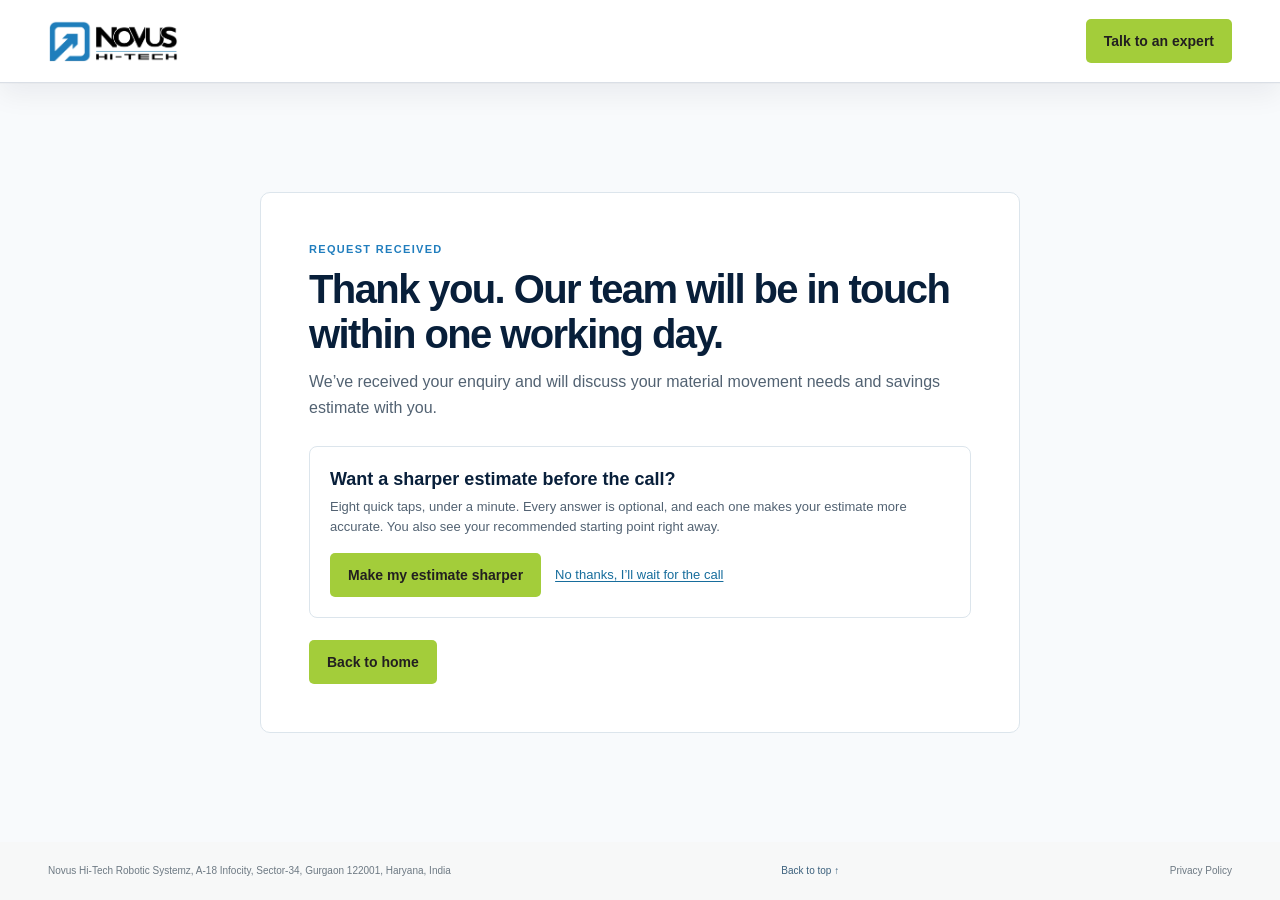
==== thank-you.html @ 523cab6c "made some changes in the content made some changes and created new page thank you" ====
<!doctype html>
<html lang="en">
  <head>
    <meta charset="utf-8">
    <meta name="viewport" content="width=device-width, initial-scale=1">
    <meta name="theme-color" content="#081f3a">
    <meta name="robots" content="noindex">
    <title>Thank You | Novus Hi-Tech Robotics</title>
    <link rel="stylesheet" href="styles.css">
  </head>
  <body class="thank-you-page">
    <header class="site-header">
      <div class="container header-inner">
        <a class="brand" href="index.html" aria-label="Novus Hi-Tech home">
          <img src="images/logo.png" alt="Novus Hi-Tech">
        </a>
        <a class="button button-blue" href="index.html#hero-form">Talk to an expert</a>
      </div>
    </header>

    <main class="thank-you-main">
      <section class="thank-you-card" aria-labelledby="thank-you-title">
        <p class="eyebrow">REQUEST RECEIVED</p>
        <h1 id="thank-you-title">Thank you. Our team will be in touch within one working day.</h1>
        <p class="thank-you-copy">We’ve received your enquiry and will discuss your material movement needs and savings estimate with you.</p>
        <div class="estimate-sharper">
          <h2>Want a sharper estimate before the call?</h2>
          <p>Eight quick taps, under a minute. Every answer is optional, and each one makes your estimate more accurate. You also see your recommended starting point right away.</p>
          <div class="estimate-sharper-actions">
            <a class="button button-blue" href="#">Make my estimate sharper</a>
            <a class="estimate-sharper-skip" href="#back-to-home">No thanks, I’ll wait for the call</a>
          </div>
        </div>
        <a class="button button-blue thank-you-home" id="back-to-home" href="index.html">Back to home</a>
      </section>
    </main>

    <footer class="site-footer">
      <div class="container footer-inner">
        <span>Novus Hi-Tech Robotic Systemz, A-18 Infocity, Sector-34, Gurgaon 122001, Haryana, India</span>
        <a href="#">Back to top ↑</a>
        <span>Privacy Policy</span>
      </div>
    </footer>
  </body>
</html>
---- styles.css ----
:root {
  --navy: #081f3a;
  --navy-light: #0b2d4c;
  --blue: #217ebe;
  --blue-light: #2b93cf;
  --green: #8db52e;
  --lime: #a3cd3a;
  --ink: #17232c;
  --muted: #627181;
  --line: #dce5ec;
  --page: #f4f6f7;
  --white: #fff;
  font-family: Arial, Helvetica, sans-serif;
  color: var(--ink);
  background: var(--page);
  font-synthesis: none;
  text-rendering: optimizeLegibility;
}

* { box-sizing: border-box; }
html { scroll-behavior: smooth; scroll-padding-top: 85px; }
body { margin: 0; background: var(--page); font-size: 13px; line-height: 1.55; }
a { color: inherit; text-decoration: none; }
img { display: block; max-width: 100%; }
button, input { font: inherit; }
button:focus-visible, a:focus-visible, input:focus-visible, summary:focus-visible { outline: 3px solid var(--lime); outline-offset: 3px; }
.container { width: min(1110px, calc(100% - 44px)); margin-inline: auto; }
.skip-link { position: fixed; z-index: 20; top: 8px; left: 8px; padding: 9px 13px; color: var(--navy); background: white; transform: translateY(-150%); }
.skip-link:focus { transform: translateY(0); }
.site-header { position: sticky; z-index: 10; top: 0; color: #fff; background: var(--navy); box-shadow: 0 2px 7px rgba(8,31,58,.12); }
.header-inner { min-height: 47px; display: flex; align-items: center; justify-content: space-between; gap: 20px; }
.brand { display: flex; align-items: center; gap: 8px; min-width: 160px; }
.brand img { width: 106px; height: auto; object-fit: contain; }
.brand > span { padding-left: 8px; color: #fff; border-left: 1px solid rgba(255,255,255,.4); font-size: 8px; font-weight: 700; letter-spacing: .11em; }
.site-nav { display: flex; align-items: center; gap: 21px; }
.site-nav > a:not(.button) { color: #e4edf4; font-size: 10px; }
.site-nav > a:not(.button):hover { color: var(--lime); }
.phone-link { white-space: nowrap; }
.button { min-height: 34px; display: inline-flex; align-items: center; justify-content: center; gap: 9px; padding: 0 14px; border: 0; border-radius: 3px; font-size: 10px; font-weight: 700; line-height: 1.2; cursor: pointer; transition: background .18s ease, transform .18s ease; }
.button:hover { transform: translateY(-1px); }
.button-blue { color: white; background: var(--blue); }
.button-blue:hover { background: var(--blue-light); }
.button-green { color: #152400; background: var(--lime); }
.button-green:hover { background: #b6d957; }
.button-white { color: var(--navy); background: white; }
.button-outline { color: white; background: transparent; border: 1px solid rgba(255,255,255,.65); }
.button-outline:hover { color: var(--navy); background: white; }
.menu-toggle { display: none; }
.hero { padding: 30px 0 22px; background: #f0f3f5; }
.hero-grid { display: grid; grid-template-columns: minmax(0, 1.55fr) minmax(280px, .75fr); align-items: start; gap: 30px; }
.eyebrow { margin: 0 0 10px; color: #5b6d7e; font-size: 8px; font-weight: 700; letter-spacing: .1em; line-height: 1.4; }
.hero-copy h1 { max-width: 670px; margin: 0; color: var(--navy); font-size: clamp(29px, 3.4vw, 41px); font-weight: 750; line-height: 1.13; letter-spacing: -.045em; }
.hero-copy h1 span { color: var(--blue); }
.hero-lede { max-width: 605px; margin: 11px 0 12px; color: #485968; font-size: 12px; line-height: 1.65; }
.use-tags { display: flex; flex-wrap: wrap; gap: 5px; margin-bottom: 12px; }
.use-tags span { padding: 4px 7px; color: #32495c; background: #e6edf2; border: 1px solid #d5e0e7; border-radius: 2px; font-size: 8px; }
.video-card { position: relative; aspect-ratio: 16 / 9; overflow: hidden; background: #e0e5e9; border: 1px solid #ced8de; }
.hero-video { display: block; width: 100%; height: 100%; object-fit: cover; }
.video-toggle { position: absolute; z-index: 2; top: 50%; left: 50%; display: grid; width: 54px; height: 54px; place-items: center; padding: 0; color: var(--navy); background: rgba(255,255,255,.94); border: 1px solid rgba(255,255,255,.8); border-radius: 50%; box-shadow: 0 3px 14px rgba(8,31,58,.28); cursor: pointer; transform: translate(-50%, -50%); transition: background .18s ease, transform .18s ease; }
.video-toggle:hover { background: #fff; transform: translate(-50%, -50%) scale(1.06); }
.video-toggle:focus-visible { outline: 3px solid var(--blue); outline-offset: 3px; }
.video-toggle-icon { width: 23px; height: 23px; fill: currentColor; }
.video-icon-pause, .video-card.is-playing .video-icon-play { display: none; }
.video-card.is-playing .video-icon-pause { display: block; }
.video-status { position: absolute; width: 1px; height: 1px; padding: 0; margin: -1px; overflow: hidden; clip: rect(0,0,0,0); white-space: nowrap; border: 0; }
.video-badge { position: absolute; top: 10px; left: 10px; padding: 5px 8px; color: #fff; background: rgba(8,31,58,.78); border-radius: 2px; font-size: 8px; font-weight: 700; letter-spacing: .07em; pointer-events: none; }
.estimate-card { padding: 16px 17px 12px; background: #fff; border: 1px solid #dfe5e9; border-radius: 4px; box-shadow: 0 4px 16px rgba(8,31,58,.06); }
.estimate-card .eyebrow { margin-bottom: 5px; color: #71818d; font-size: 7px; }
.estimate-card h2 { margin: 0 0 7px; color: var(--navy); font-size: 19px; line-height: 1.23; letter-spacing: -.035em; }
.estimate-card > p:not(.eyebrow) { margin: 0 0 12px; color: #5e6d79; font-size: 9px; line-height: 1.55; }
.lead-form { display: grid; grid-template-columns: 1fr; }
.lead-form label, .bottom-form label { margin: 6px 0 3px; color: #3a4b58; font-size: 8px; font-weight: 700; }
.lead-form input, .bottom-form input { width: 100%; height: 27px; padding: 0 8px; color: var(--ink); background: white; border: 1px solid #cfd9e0; border-radius: 2px; font-size: 9px; }
.lead-form input::placeholder { color: #9aa8b2; }
.lead-form .button { width: 100%; margin-top: 10px; }
.lead-form .button span { font-size: 14px; }
.form-note { margin: 6px 0 0; color: #798893; font-size: 7px; line-height: 1.4; text-align: center; }
.form-status { margin: 5px 0 0; color: #176b3e; font-size: 8px; }
.form-status:empty { display: none; }
.form-status a { display: inline-block; margin-top: 3px; font-weight: 700; text-decoration: underline; text-underline-offset: 2px; }
.customer-strip { background: #fff; border-top: 1px solid #e4e9ec; border-bottom: 1px solid #e4e9ec; }
.customer-inner { min-height: 54px; display: flex; align-items: center; justify-content: space-between; gap: 20px; }
.customer-inner > p { flex: 0 0 auto; margin: 0; color: #6b7985; font-size: 7px; font-weight: 700; letter-spacing: .08em; }
.customer-slider { flex: 1; overflow: hidden; padding: 15px 0; }
.customer-track { display: flex; align-items: center; gap: 60px; animation: slide 15s linear infinite; }
.customer-track:hover { animation-play-state: paused; }
.customer-logo { max-height: 70px; width: auto; flex-shrink: 0; }
.customer-logo-asian { max-height: 45px; }
.customer-logo-john { max-height: 35px; }
.customer-logo-daikin { max-height: 35px; }
.customer-wordmark { display: flex; align-items: center; gap: 5px; color: #33475a; font-size: 12px; font-weight: 700; white-space: nowrap; flex-shrink: 0; }
.customer-wordmark img { width: 32px; height: 32px; }
@keyframes slide {
  0% { transform: translateX(0); }
  100% { transform: translateX(-50%); }
}
.section { padding: 33px 0; }
.section h2, .team-copy h2, .final-copy h2 { margin: 0 0 17px; color: var(--navy); font-size: 24px; line-height: 1.18; letter-spacing: -.04em; }
.section h2 span { color: var(--blue); }
.problems { background: #f4f6f7; }
.problems > .container > .eyebrow, .applications > .container > .eyebrow { margin-bottom: 6px; }
.problems h2, .applications h2 { margin-bottom: 13px; }
.problem-grid { display: grid; grid-template-columns: repeat(4, 1fr); gap: 10px; }
.problem-card { display: flex; min-height: 155px; flex-direction: column; justify-content: space-between; padding: 12px 12px 0; background: #fff; border: 1px solid #e0e6ea; border-radius: 3px; }
.problem-card h3 { margin: 0 0 5px; color: var(--navy); font-size: 12px; line-height: 1.35; }
.problem-copy > p { margin: 0 0 9px; color: #61707c; font-size: 9px; line-height: 1.45; }
.problem-solution { display: grid; gap: 3px; margin: 0 -12px; padding: 9px 12px; color: white; background: var(--navy); border-radius: 0 0 3px 3px; }
.problem-solution span { color: #b7c8d3; font-size: 6px; font-weight: 700; letter-spacing: .08em; }
.problem-solution strong { font-size: 8px; line-height: 1.4; }
.inline-cta { display: flex; align-items: center; gap: 12px; margin-top: 12px; }
.inline-cta .button { min-width: 165px; }
.inline-cta > span { color: #64727d; font-size: 9px; }
.applications { background: #edf1f3; }
.application-grid { display: grid; grid-template-columns: repeat(2, 1fr); gap: 12px; }
.application-card { display: grid; grid-template-columns: .9fr 1.1fr; min-height: 167px; overflow: hidden; background: #fff; border: 1px solid #dfe6ea; border-radius: 3px; }
.application-card > img { width: 100%; height: 100%; min-height: 167px; object-fit: cover; background: #e1e6e9; }
.application-copy { display: flex; flex-direction: column; padding: 11px 12px; }
.application-copy .eyebrow { margin-bottom: 4px; color: #768490; font-size: 6px; }
.application-copy h3 { margin: 0 0 5px; color: var(--navy); font-size: 13px; line-height: 1.25; }
.application-copy > p:not(.eyebrow) { margin: 0 0 9px; color: #5d6c77; font-size: 8px; line-height: 1.48; }
.application-meta { display: grid; gap: 4px; margin-top: auto; padding-top: 7px; border-top: 1px solid #e8edef; }
.application-meta span { color: #687781; font-size: 7px; line-height: 1.4; }
.application-meta strong { color: #176d9c; font-size: 7px; }
.heavy-callout { display: grid; grid-template-columns: auto 1fr; gap: 14px; align-items: center; margin-top: 13px; padding: 10px 14px; background: white; border: 1px solid #d5dfe5; border-radius: 4px; }
.heavy-callout > strong { white-space: nowrap; color: var(--blue); font-size: 28px; line-height: 1; letter-spacing: -.06em; }
.heavy-callout > strong span { font-size: .5em; vertical-align: middle; letter-spacing: 0; padding-left: 8px;}
.heavy-callout h3 { margin: 0 0 3px; color: var(--navy); font-size: 11px; }
.heavy-callout p { margin: 0; color: #65737d; font-size: 8px; line-height: 1.45; }
.compare-cta { display: flex; align-items: center; justify-content: space-between; gap: 14px; margin-top: 12px; padding: 8px 11px; color: white; background: var(--navy); border-radius: 3px; }
.compare-cta strong { font-size: 9px; }
.compare-cta .button { min-height: 28px; }
.process { background: #f8f9fa; }
.process h2 { margin-bottom: 12px; }
.steps-grid { display: grid; grid-template-columns: repeat(3, 1fr); gap: 13px; }
.steps-grid article { position: relative; padding: 10px 12px 12px; border-top: 2px solid #cad7df; }
.steps-grid article > strong { color: var(--blue); font-size: 17px; }
.steps-grid h3 { margin: 4px 0; color: var(--navy); font-size: 11px; }
.steps-grid p { margin: 0; color: #64737e; font-size: 8px; line-height: 1.5; }
.result-card { display: grid; grid-template-columns: .78fr 1.3fr .8fr; gap: 13px; align-items: center; margin-top: 15px; padding: 11px; background: white; border: 1px solid #e0e6ea; border-radius: 4px; }
.result-card > img { width: 100%; height: 100px; object-fit: cover; }
.result-card .eyebrow { margin-bottom: 4px; color: var(--blue); font-size: 6px; }
.result-card h3 { margin: 0 0 4px; color: var(--navy); font-size: 12px; line-height: 1.35; }
.result-card blockquote { margin: 0 0 3px; color: #526370; font-size: 8px; font-style: italic; }
.result-card > div:nth-child(2) > p:last-child { margin: 0; color: #74828c; font-size: 7px; }
.result-stats { display: grid; grid-template-columns: 1fr; gap: 5px; }
.result-stats strong { display: flex; justify-content: space-between; gap: 8px; color: var(--blue); font-size: 12px; }
.result-stats strong span { color: #687782; font-size: 7px; font-weight: 400; }
.why-section { padding: 30px 0 32px; color: white; background: linear-gradient(90deg, rgba(8,31,58,.94), rgba(8,31,58,.82)), url("https://novushitech.com/wp-content/uploads/2026/08/material-movment.webp") center 48% / cover no-repeat; }
.why-section h2 { margin: 0 0 15px; font-size: 19px; line-height: 1.25; }
.why-grid { display: grid; grid-template-columns: repeat(4, 1fr); gap: 18px; }
.why-grid article { padding-right: 12px; border-right: 1px solid rgba(255,255,255,.16); }
.why-grid article:last-child { border: 0; }
.why-grid h3 { margin: 0 0 4px; color: #fff; font-size: 9px; }
.why-grid p { margin: 0; color: #cfdae2; font-size: 7px; line-height: 1.45; }
.awards-section { background: #fff; }
.awards-section h2 { margin: 0 0 20px; font-size: 21px; }
.awards-grid { display: grid; grid-template-columns: repeat(4, 1fr); gap: 20px; }
.award-item { display: flex; flex-direction: column; align-items: center; gap: 10px; padding: 15px; background: #f8f9fa; border: 1px solid #e0e6ea; border-radius: 4px; text-align: center; }
.award-item img { width: auto; height: 104px; object-fit: contain; }
.award-item p { margin: 0; color: #5d6c77; font-size: 14px; line-height: 1.4; }
.faq { padding: 30px 0 24px; background: #f7f8f8; }
.faq h2 { margin-bottom: 11px; font-size: 21px; }
.faq-list { border-top: 1px solid #dfe5e8; }
.faq-list details { border-bottom: 1px solid #dfe5e8; }
.faq-list summary { position: relative; padding: 8px 25px 8px 0; color: var(--navy); font-size: 9px; font-weight: 700; list-style: none; cursor: pointer; }
.faq-list summary::-webkit-details-marker { display: none; }
.faq-list summary::after { position: absolute; top: 6px; right: 4px; color: var(--blue); content: "+"; font-size: 15px; font-weight: 400; }
.faq-list details[open] summary::after { content: "−"; }
.faq-list details p { max-width: 850px; margin: 0 24px 9px 0; color: #63727c; font-size: 8px; line-height: 1.55; }
.final-cta { padding: 16px 0; background: var(--blue); }
.final-grid { display: grid; grid-template-columns: 1fr .8fr; gap: 22px; align-items: stretch; }
.final-copy { display: flex; flex-direction: column; align-items: flex-start; justify-content: center; padding: 5px 3px; color: #fff; }
.final-copy .eyebrow { margin-bottom: 5px; color: #ffe0d1; font-size: 7px; }
.final-copy h2 { max-width: 390px; margin: 0 0 7px; color: #fff; font-size: 22px; }
.final-copy > p:not(.eyebrow) { max-width: 480px; margin: 0 0 10px; color: #fff0e8; font-size: 8px; line-height: 1.5; }
.final-copy > div { display: flex; gap: 7px; }
.final-copy .button { min-height: 27px; font-size: 8px; }
.final-cta .button-white { color: #221f20; background: var(--lime); }
.final-cta .button-white:hover { background: #b6d957; }
.bottom-form { display: grid; grid-template-columns: 1fr; padding: 11px 13px; background: white; border-radius: 3px; }
.bottom-form label { margin-top: 4px; font-size: 7px; }
.bottom-form input { height: 23px; font-size: 8px; }
.bottom-form .button { min-height: 27px; margin-top: 8px; }
.site-footer { color: #6d7983; background: #f7f8f8; }
.footer-inner { min-height: 38px; display: flex; align-items: center; justify-content: space-between; gap: 16px; font-size: 7px; }
.footer-inner a { color: #3c617d; }

@media (min-width: 1400px) {
  .hero { padding-top: 37px; padding-bottom: 28px; }
  .hero-copy h1 { font-size: 45px; }
  .application-card { min-height: 185px; }
  .application-card > img { min-height: 185px; }
}

@media (max-width: 800px) {
  .site-nav { gap: 12px; }
  .site-nav > a:not(.button) { font-size: 9px; }
  .hero-grid { grid-template-columns: 1.2fr .8fr; gap: 17px; }
  .hero-copy h1 { font-size: 31px; }
  .problem-grid { grid-template-columns: repeat(2, 1fr); }
  .problem-card { min-height: 142px; }
  .application-card { grid-template-columns: .8fr 1.2fr; }
  .application-card, .application-card > img { min-height: 185px; }
}

@media (max-width: 600px) {
  html { scroll-padding-top: 60px; }
  .container { width: min(100% - 28px, 480px); }
  .header-inner { min-height: 53px; }
  .brand { min-width: 0; }
  .brand img { width: 92px; }
  .brand > span { font-size: 7px; }
  .menu-toggle { display: grid; width: 35px; height: 35px; align-content: center; justify-items: center; gap: 4px; padding: 0; background: transparent; border: 1px solid rgba(255,255,255,.4); border-radius: 3px; }
  .menu-toggle span { width: 16px; height: 1px; background: white; }
  .menu-toggle[aria-expanded="true"] span:first-child { transform: translateY(5px) rotate(45deg); }
  .menu-toggle[aria-expanded="true"] span:nth-child(2) { opacity: 0; }
  .menu-toggle[aria-expanded="true"] span:last-child { transform: translateY(-5px) rotate(-45deg); }
  .site-nav { position: absolute; top: 53px; right: 0; left: 0; display: none; align-items: stretch; gap: 0; padding: 5px 14px 14px; background: var(--navy); }
  .site-nav.is-open { display: flex; flex-direction: column; }
  .site-nav > a:not(.button) { padding: 10px 4px; border-bottom: 1px solid rgba(255,255,255,.14); font-size: 11px; }
  .site-nav .nav-cta { margin-top: 10px; }
  .hero { padding: 22px 0 17px; }
  .hero-grid { grid-template-columns: 1fr; gap: 15px; }
  .hero-copy h1 { max-width: 500px; font-size: clamp(28px, 8.3vw, 38px); }
  .hero-lede { font-size: 11px; }
  .estimate-card { padding: 14px; }
  .estimate-card h2 { font-size: 20px; }
  .lead-form { grid-template-columns: 1fr; }
  .lead-form label, .lead-form input { grid-column: 1; }
  .lead-form .button, .lead-form .form-note, .lead-form .form-status { grid-column: 1 / -1; }
  .lead-form label { margin-top: 4px; }
  .customer-inner { align-items: flex-start; flex-direction: column; gap: 10px; padding-block: 12px; }
  .customer-inner > p { font-size: 7px; }
  .customer-slider { width: 100%; }
  .customer-track { gap: 20px; }
  .customer-logo { max-height: 40px; }
  .customer-wordmark { font-size: 9px; }
  .customer-wordmark img { width: 20px; height: 20px; }
  .section { padding: 27px 0; }
  .section h2 { font-size: 21px; }
  .problem-grid { gap: 7px; }
  .problem-card { min-height: 151px; padding: 9px 9px 0; }
  .problem-solution { margin-inline: -9px; padding-inline: 9px; }
  .problem-card h3 { font-size: 11px; }
  .problem-card > p { font-size: 8px; }
  .inline-cta { align-items: flex-start; flex-direction: column; }
  .inline-cta > span { font-size: 8px; }
  .application-grid { grid-template-columns: 1fr; gap: 9px; }
  .application-card { grid-template-columns: .8fr 1.2fr; min-height: 154px; }
  .application-card > img { min-height: 154px; }
  .application-copy { padding: 9px; }
  .application-copy h3 { font-size: 12px; }
  .application-copy > p:not(.eyebrow) { font-size: 7px; }
  .heavy-callout { grid-template-columns: auto 1fr; gap: 9px; padding: 10px; }
  .heavy-callout > strong { font-size: 23px; }
  .compare-cta { align-items: flex-start; flex-direction: column; }
  .compare-section { grid-template-columns: 1fr; }
  .compare-section > div { grid-column: auto; }
  .steps-grid { grid-template-columns: 1fr; gap: 2px; }
  .steps-grid article { padding: 8px 10px; }
  .steps-grid article > strong { font-size: 15px; }
  .result-card { grid-template-columns: 1fr 1fr; gap: 9px; }
  .result-card > img { height: 95px; }
  .why-grid { grid-template-columns: repeat(2, 1fr); gap: 12px; }
  .why-grid article { min-height: 64px; }
  .why-section h2 { font-size: 17px; }
  .team-grid { grid-template-columns: 1fr; gap: 18px; justify-items: center; }
  .team-copy { text-align: center; }
  .team-copy h2 { font-size: 22px; }
  .team-copy > p:not(.eyebrow) { font-size: 10px; }
  .awards-grid { grid-template-columns: repeat(2, 1fr); gap: 12px; }
  .award-item { padding: 12px; }
  .award-item img { width: 50px; height: 50px; }
  .award-item p { font-size: 8px; }
  .faq { padding-block: 26px; }
  .final-grid { grid-template-columns: 1fr; gap: 11px; }
  .final-copy h2 { font-size: 22px; }
  .bottom-form { grid-template-columns: 1fr; }
  .bottom-form label, .bottom-form input { grid-column: 1; }
  .bottom-form .button, .bottom-form .form-status { grid-column: 1 / -1; }
  .footer-inner { align-items: flex-start; flex-direction: column; justify-content: center; gap: 4px; padding-block: 8px; font-size: 7px; }
}

@media (prefers-reduced-motion: reduce) {
  *, *::before, *::after { scroll-behavior: auto !important; transition-duration: .01ms !important; }
}

.customer-inner { flex-wrap: wrap; }
.customer-names { flex-wrap: wrap; gap: 20px 30px; }
.customer-names .customer-logo { width: auto; max-width: 118px; height: 32px; object-fit: contain; }
.customer-names .customer-logo-asian { max-width: 58px; height: 44px; }
.customer-names .customer-logo-skoda { max-width: 50px; height: 40px; }
.customer-wordmark { display: inline-flex; align-items: center; gap: 6px; color: #003057; font-size: 12px; font-weight: 700; white-space: nowrap; }
.customer-names .customer-wordmark-acg { font-size: 18px; letter-spacing: -.06em; }
.customer-names .customer-wordmark img { width: 25px; height: 25px; object-fit: contain; }

.result-card { grid-template-columns: minmax(0, .94fr) minmax(0, 1.06fr); gap: 24px; align-items: stretch; margin-top: 24px; padding: 18px; border-radius: 8px; }
.result-media { min-width: 0; min-height: 225px; overflow: hidden; background: #e5e9ec; border: 1px solid #cbd5e1; border-radius: 5px; }
.result-media img { width: 100%; height: 100%; min-height: 225px; object-fit: cover; }
.result-content { display: flex; min-width: 0; flex-direction: column; justify-content: space-between; gap: 18px; padding: 3px 0; }
.result-copy .eyebrow { display: block; margin-bottom: 7px; color: var(--blue); font-size: 10px; }
.result-copy h3 { margin: 0 0 9px; color: #182b3d; font-size: 40px; line-height: 1.1; }
.result-copy > p { margin: 0 0 5px; color: #526272; font-size: 15px; line-height: 1.55; }
.result-attribution { display: block; color: #697887; font-size: 12px; }
.result-link { display: inline-flex; gap: 5px; margin-top: 8px; color: #217ebe; font-size: 11px; font-weight: 700; }
.result-link:hover { color: #0b2d4c; text-decoration: underline; text-underline-offset: 3px; }
.result-link span { font-size: 14px; }
.result-stats { grid-template-columns: repeat(3, minmax(0, 1fr)); gap: 8px; }
.result-stats > div { display: flex; min-width: 0; min-height: 58px; flex-direction: column; justify-content: center; padding: 7px 10px; color: #fff; background: #101f2a; border-radius: 5px; }
.result-stats strong { display: block; color: #fff; font-size: 18px; line-height: 1.1; white-space: nowrap; }
.result-stats > div > span { margin-top: 3px; color: #c4d0d9; font-size: 9px; line-height: 1.3; }

@media (max-width: 800px) {
  .customer-inner { align-items: flex-start; }
  .customer-names { justify-content: flex-start; gap: 15px 22px; }
  .result-card { gap: 15px; padding: 14px; }
  .result-copy h3 { font-size: 28px; }
  .result-stats { gap: 6px; }
  .result-stats > div { padding-inline: 8px; }
  .result-stats strong { font-size: 16px; }
}

@media (max-width: 600px) {
  .customer-inner { align-items: flex-start; }
  .customer-names { justify-content: space-between; gap: 15px 18px; }
  .customer-names .customer-logo { max-width: 95px; height: 26px; }
  .customer-names .customer-logo-skoda { max-width: 40px; height: 32px; }
  .customer-names .customer-wordmark { font-size: 10px; }
  .customer-names .customer-wordmark img { width: 22px; height: 22px; }
  .customer-names .customer-logo-asian { max-width: 46px; height: 36px; }
  .result-card { grid-template-columns: 1fr; gap: 13px; padding: 12px; }
  .result-card > .result-content { grid-column: 1; grid-row: auto; }
  .result-media, .result-media img { min-height: 180px; height: 180px; }
  .result-content { gap: 13px; padding: 2px; }
  .result-copy h3 { font-size: 24px; }
  .result-copy > p { font-size: 15px; }
  .result-stats { grid-template-columns: repeat(3, minmax(0, 1fr)); }
  .result-stats > div { min-height: 56px; padding: 6px; }
  .result-stats strong { font-size: 15px; }
  .result-stats > div > span { font-size: 8px; }
}

.problems, .process, .faq { background: #fff; }
.applications, .team-awards { background: #f5f9fc; }

@font-face {
  font-family: "Novus Inter";
  font-style: normal;
  font-weight: 100 900;
  font-display: swap;
  src: url("https://solar.novushitech.com/_next/static/media/e4af272ccee01ff0-s.p.woff2") format("woff2");
}

:root {
  font-family: "Novus Inter", Inter, Arial, sans-serif;
  color: #081f3a;
  background: #fff;
  --page: #fff;
  --ink: #081f3a;
  --navy: #081f3a;
  --navy-light: #0b2d4c;
  --blue: #217ebe;
  --blue-light: #2b93cf;
  --green: #8db52e;
  --lime: #a3cd3a;
  --muted: #526272;
  --line: #dce5ec;
}

body {
  color: #081f3a;
  background: #fff;
  font-size: 16px;
  line-height: 1.75;
}

.container { width: min(1344px, calc(100% - 96px)); }
.site-header { position: sticky; top: 0; color: #081f3a; background: #fff; border-bottom: 1px solid rgba(148, 163, 184, .35); box-shadow: 0 1px 0 rgba(15,23,42,.02), 0 12px 26px rgba(15,23,42,.06); }
.header-inner { min-height: 82px; gap: 20px; }
.brand { min-width: 0; gap: 0; }
.brand img { width: 130px; height: auto; }
.header-phone { color: #081f3a; font-size: 16px; font-weight: 600; white-space: nowrap; }
.header-phone:hover { color: #217ebe; }
.button { min-height: 44px; padding-inline: 18px; border-radius: 5px; font-family: inherit; font-size: 14px; }
.button-blue { background: #217ebe; }
.button-blue:hover { background: #2b93cf; }
.button-green { color: #081f3a; background: #a3cd3a; }
.button-white { color: #081f3a; }
.hero { padding-block: 56px 44px; background: #f8fafc; }
.hero-grid { gap: 48px; }
.eyebrow { margin-bottom: 12px; color: #217ebe; font-size: 11px; line-height: 1.5; letter-spacing: .12em; }
.hero-copy h1 { max-width: 760px; font-size: 48px; font-weight: 700; line-height: 1; letter-spacing: -.045em; }
.hero-copy h1 span { color: #217ebe; }
.hero-lede { max-width: 680px; margin-block: 20px; color: #526272; font-size: 18px; line-height: 28px; }
.use-tags { gap: 8px; margin-bottom: 20px; }
.use-tags span { padding: 6px 10px; color: #174e76; background: #eaf4fb; border-color: #c8e0f0; border-radius: 4px; font-size: 12px; }
.video-card { border-color: #dce5ec; border-radius: 6px; }
.estimate-card { padding: 25px; border-color: #e2e8f0; border-radius: 8px; box-shadow: 0 10px 24px rgba(8,31,58,.06); }
.estimate-card .eyebrow { font-size: 11px; }
.estimate-card h2 { margin-bottom: 12px; font-size: 24px; line-height: 32px; letter-spacing: -.03em; }
.estimate-card > p:not(.eyebrow) { margin-bottom: 18px; color: #637384; font-size: 14px; line-height: 22.75px; }
.lead-form label, .bottom-form label { margin-top: 10px; font-size: 12px; }
.lead-form input, .bottom-form input { height: 40px; padding-inline: 11px; border-color: #cbd5e1; border-radius: 4px; font-size: 14px; }
.lead-form .button { margin-top: 14px; }
.form-note { margin-top: 10px; font-size: 11px; line-height: 1.55; }
.form-status { font-size: 12px; }
.customer-inner { min-height: 76px; gap: 28px; }
.customer-inner > p { font-size: 10px; }
.customer-names span { font-size: 14px; }
.section { padding-block: 72px; }
.section h2 { margin-bottom: 24px; font-size: 40px; line-height: 1.1; letter-spacing: -.04em; }
.problems h2, .applications h2 { margin-bottom: 25px; }
.problem-grid { gap: 16px; }
.problem-card { min-height: 215px; padding: 19px 18px 0; border-radius: 6px; }
.problem-card h3 { margin-bottom: 9px; font-size: 18px; line-height: 1.35; }
.problem-card > p { margin-bottom: 14px; font-size: 14px; line-height: 1.55; }
.problem-solution { gap: 6px; margin-inline: -18px; padding: 13px 18px; }
.problem-solution span { font-size: 9px; }
.problem-solution strong { font-size: 12px; line-height: 1.5; }
.inline-cta { gap: 18px; margin-top: 20px; }
.inline-cta .button { min-width: 210px; }
.inline-cta > span { font-size: 14px; }
.application-grid { gap: 18px; }
.application-card { min-height: 240px; border-radius: 6px; }
.application-card > img { min-height: 240px; }
.application-copy { padding: 19px; }
.application-copy .eyebrow { margin-bottom: 7px; font-size: 9px; }
.application-copy h3 { margin-bottom: 9px; font-size: 20px; line-height: 1.3; }
.application-copy > p:not(.eyebrow) { margin-bottom: 14px; font-size: 14px; line-height: 1.6; }
.application-meta { gap: 6px; padding-top: 11px; }
.application-meta span, .application-meta strong { font-size: 11px; }
.heavy-callout { grid-template-columns: auto 1fr; gap: 20px; margin-top: 20px; padding: 17px 20px; border-radius: 6px; }
.heavy-callout > strong { font-size: 36px; }
.heavy-callout h3 { margin-bottom: 5px; font-size: 18px; }
.heavy-callout p { font-size: 13px; line-height: 1.6; }
.compare-cta { gap: 20px; margin-top: 18px; padding: 13px 16px; border-radius: 5px; }
.compare-cta strong { font-size: 15px; }
.steps-grid { gap: 22px; }
.steps-grid article { padding: 15px 17px 17px; }
.steps-grid article > strong { font-size: 24px; }
.steps-grid h3 { margin-block: 8px; font-size: 20px; }
.steps-grid p { font-size: 14px; line-height: 1.6; }
.result-card { gap: 20px; margin-top: 24px; padding: 17px; border-radius: 6px; }
.result-card > img { height: 165px; border-radius: 4px; }
.result-card .eyebrow { margin-bottom: 7px; font-size: 9px; }
.result-card h3 { margin-bottom: 8px; font-size: 18px; line-height: 1.4; }
.result-card blockquote { margin-bottom: 5px; font-size: 13px; }
.result-card > div:nth-child(2) > p:last-child { font-size: 11px; }
.result-stats { gap: 10px; }
.result-stats strong { font-size: 20px; }
.result-stats strong span { font-size: 11px; }
.why-section { padding-block: 58px; }
.why-section h2 { margin-bottom: 22px; font-size: 32px; line-height: 1.2; }
.why-grid { gap: 25px; }
.why-grid article { padding-right: 20px; }
.why-grid h3 { margin-bottom: 7px; font-size: 16px; }
.why-grid p { font-size: 13px; line-height: 1.6; }
.team-grid { gap: 48px; }
.awards ul { gap: 9px; }
.awards li { gap: 3px; padding-bottom: 8px; }
.awards li strong { font-size: 13px; }
.awards li span { font-size: 12px; }
.faq { padding-block: 64px; }
.faq h2 { margin-bottom: 20px; font-size: 38px; }
.faq-list summary { padding-block: 15px; font-size: 18px; }
.faq-list summary::after { top: 12px; font-size: 19px; }
.faq-list details p { margin-bottom: 15px; font-size: 14px; line-height: 1.7; }
.final-cta { padding-block: 48px; background: linear-gradient(135deg, #123654 0%, #0b2742 52%, #071d34 100%); }
.final-grid { gap: 36px; }
.final-copy h2 { margin-bottom: 12px; font-size: 40px; line-height: 1.1; }
.final-copy .eyebrow { margin-bottom: 9px; font-size: 10px; }
.final-copy > p:not(.eyebrow) { margin-bottom: 18px; font-size: 15px; line-height: 1.65; }
.final-copy .button { min-height: 42px; font-size: 13px; }
.bottom-form { padding: 22px; border-radius: 6px; }
.bottom-form label { margin-top: 9px; font-size: 11px; }
.bottom-form input { height: 38px; font-size: 13px; }
.bottom-form .button { min-height: 40px; margin-top: 12px; }
.footer-inner { min-height: 58px; font-size: 10px; }

@media (max-width: 800px) {
  .container { width: min(100% - 40px, 680px); }
  .header-inner { min-height: 70px; gap: 12px; }
  .brand img { width: 100px; }
  .header-phone { font-size: 15px; }
  .hero { padding-block: 40px 32px; }
  .hero-grid { grid-template-columns: 1.2fr .8fr; gap: 22px; }
  .hero-copy h1 { font-size: 38px; line-height: 1.08; }
  .estimate-card { padding: 18px; }
  .section { padding-block: 54px; }
  .section h2 { font-size: 34px; }
  .application-card, .application-card > img { min-height: 200px; }
  .application-copy { padding: 14px; }
  .application-copy h3 { font-size: 18px; }
  .compare-section h3 { font-size: 23px; }
  .why-grid { gap: 16px; }
  .team-grid { gap: 28px; }
  .faq { padding-block: 50px; }
}

@media (max-width: 600px) {
  .container { width: min(100% - 40px, 480px); }
  .header-inner { min-height: 70px; gap: 8px; }
  .brand img { width: 92px; }
  .header-phone { font-size: 14px; }
  .hero { padding-block: 31px 24px; }
  .hero-grid { grid-template-columns: 1fr; gap: 18px; }
  .hero-copy h1 { font-size: 36px; line-height: 1.07; }
  .hero-lede { margin-block: 15px; font-size: 16px; line-height: 27px; }
  .use-tags span { font-size: 11px; }
  .estimate-card { padding: 20px; }
  .estimate-card h2 { font-size: 24px; line-height: 1.3; }
  .lead-form label, .bottom-form label { font-size: 12px; }
  .lead-form input, .bottom-form input { height: 40px; font-size: 14px; }
  .customer-inner { min-height: 80px; gap: 12px; }
  .customer-names { gap: 10px 18px; }
  .customer-names span { font-size: 12px; }
  .section { padding-block: 48px; }
  .section h2 { margin-bottom: 20px; font-size: 30px; line-height: 1.15; }
  .problem-grid { gap: 10px; }
  .problem-card { min-height: 195px; padding: 13px 12px 0; }
  .problem-card h3 { font-size: 15px; }
  .problem-copy > p { font-size: 12px; }
  .problem-solution { margin-inline: -12px; padding: 11px 12px; }
  .problem-solution span { font-size: 8px; }
  .problem-solution strong { font-size: 10px; }
  .inline-cta .button { min-width: 0; }
  .inline-cta > span { font-size: 12px; }
  .application-grid { grid-template-columns: 1fr; }
  .application-card, .application-card > img { min-height: 180px; }
  .application-card { grid-template-columns: .8fr 1.2fr; }
  .application-copy { padding: 12px; }
  .application-copy .eyebrow { font-size: 8px; }
  .application-copy h3 { font-size: 16px; }
  .application-copy > p:not(.eyebrow) { font-size: 12px; }
  .application-meta span, .application-meta strong { font-size: 9px; }
  .heavy-callout { grid-template-columns: auto 1fr; padding: 13px; }
  .heavy-callout > strong { font-size: 27px; }
  .heavy-callout h3 { font-size: 15px; }
  .heavy-callout p { font-size: 11px; }
  .compare-cta strong { font-size: 13px; }
  .steps-grid { grid-template-columns: 1fr; }
  .steps-grid h3 { font-size: 17px; }
  .steps-grid p { font-size: 12px; }
  .result-card { grid-template-columns: 1fr 1fr; }
  .result-card h3 { font-size: 14px; }
  .result-card blockquote { font-size: 11px; }
  .why-section { padding-block: 46px; }
  .why-section h2 { font-size: 27px; }
  .why-grid { grid-template-columns: repeat(2, 1fr); gap: 14px; }
  .why-grid article { min-height: 90px; padding-right: 9px; }
  .why-grid h3 { font-size: 13px; }
  .why-grid p { font-size: 11px; }
  .team-grid { grid-template-columns: 1fr; gap: 24px; }
  .team-copy h2 { font-size: 30px; }
  .team-copy > p:not(.eyebrow) { font-size: 13px; }
  .awards li strong { font-size: 12px; }
  .awards li span { font-size: 11px; }
  .faq { padding-block: 42px; }
  .faq h2 { font-size: 32px; }
  .faq-list summary { font-size: 18px; }
  .faq-list details p { font-size: 12px; }
  .final-cta { padding-block: 35px; }
  .final-grid { grid-template-columns: 1fr; gap: 18px; }
  .final-copy h2 { font-size: 34px; }
  .final-copy > p:not(.eyebrow) { font-size: 13px; }
  .bottom-form { padding: 18px; }
  .footer-inner { align-items: flex-start; flex-direction: column; justify-content: center; gap: 5px; padding-block: 12px; }
}

@media (prefers-reduced-motion: reduce) {
  *, *::before, *::after { scroll-behavior: auto !important; transition-duration: .01ms !important; }
}
@media (max-width: 600px) {
  .result-card { grid-template-columns: 1fr; }
  .result-card > div.result-content { grid-column: 1; grid-row: auto; }
}
.result-card .result-copy h3 { font-size: 30px; line-height: 1.15; }
@media (max-width: 800px) {
  .result-card .result-copy h3 { font-size: 25px; }
}
@media (max-width: 600px) {
  .result-card .result-copy h3 { font-size: 22px; }
}
.result-card .result-copy h3 { font-size: 30px; line-height: 1.15; }
@media (max-width: 800px) {
  .result-card .result-copy h3 { font-size: 25px; }
}
@media (max-width: 600px) {
  .result-card .result-copy h3 { font-size: 22px; }
}

.problems { padding-block: 68px; background: #fff; }
.problems > .container > .eyebrow { margin-bottom: 9px; color: #217ebe; font-size: 11px; letter-spacing: .14em; }
.problems h2 { max-width: 720px; margin-bottom: 28px; font-size: 40px; line-height: 1.12; }
.problem-grid { grid-template-columns: repeat(4, minmax(0, 1fr)); gap: 16px; }
.problem-card { min-width: 0; min-height: 242px; justify-content: space-between; padding: 22px 18px 0; background: #fff; border: 1px solid #dce5eb; border-radius: 7px; box-shadow: 0 5px 18px rgba(8,31,58,.045); }
.problem-card h3 { margin-bottom: 11px; color: #102d46; font-size: 18px; line-height: 1.32; }
.problem-card > p { margin-bottom: 18px; color: #596c7a; font-size: 14px; line-height: 1.6; }
.problem-card > div { display: grid; gap: 5px; margin-inline: -18px; padding: 15px 18px; background: #102d46; border-radius: 0 0 7px 7px; }
.problem-card > div span { color: #9eb9cc; font-size: 9px; }
.problem-card > div strong { font-size: 12px; line-height: 1.45; color: #fff; }
.inline-cta { gap: 18px; margin-top: 24px; }
.inline-cta .button { min-width: 215px; }
.inline-cta > span { color: #5e6d79; font-size: 14px; }

@media (max-width: 800px) {
  .problems { padding-block: 54px; }
  .problems h2 { margin-bottom: 23px; font-size: 34px; }
  .problem-grid { grid-template-columns: repeat(2, minmax(0, 1fr)); gap: 14px; }
  .problem-card { min-height: 205px; padding: 18px 16px 0; }
  .problem-card h3 { font-size: 17px; }
  .problem-card > div { margin-inline: -16px; padding: 13px 16px; }
}

@media (max-width: 600px) {
  .problems { padding-block: 44px; }
  .problems h2 { margin-bottom: 20px; font-size: 30px; }
  .problem-grid { grid-template-columns: repeat(2, minmax(0, 1fr)); gap: 10px; }
  .problem-card { min-height: 205px; padding: 15px 12px 0; }
  .problem-card h3 { margin-bottom: 8px; font-size: 15px; }
  .problem-card > p { margin-bottom: 12px; font-size: 12px; }
  .problem-card > div { margin-inline: -12px; padding: 11px 12px; }
  .problem-card > div span { font-size: 8px; }
  .problem-card > div strong { font-size: 10px; }
  .inline-cta { align-items: flex-start; flex-direction: column; gap: 12px; margin-top: 18px; }
  .inline-cta .button { min-width: 0; }
  .inline-cta > span { font-size: 12px; }
}

.faq > .container { width: min(78%, 1040px); }
@media (max-width: 800px) {
  .faq > .container { width: min(86%, 680px); }
}
@media (max-width: 600px) {
  .faq > .container { width: min(100% - 40px, 480px); }
}

.button-blue, .button-green, .button-white, .button-outline { color: #221f20; background: var(--lime); border: 0; }
.button-blue:hover, .button-green:hover, .button-white:hover, .button-outline:hover { color: #221f20; background: #b6d957; }
.final-cta .button-outline { color: #fff; background: transparent; border: 1px solid rgba(255,255,255,.65); }
.final-cta .button-outline:hover { color: var(--navy); background: #fff; }

.agv-amr-section { padding-block: 70px; color: #fff; background: linear-gradient(135deg, #123654 0%, #0b2742 52%, #071d34 100%); }
.agv-amr-heading { max-width: 760px; margin: 0 auto 34px; text-align: center; }
.agv-amr-heading .eyebrow { margin-bottom: 9px; color: #55a9e3; }
.agv-amr-heading h2 { margin: 0 0 10px; color: #fff; font-size: 38px; line-height: 1.15; }
.agv-amr-heading > p:last-child { margin: 0; color: #d3e0eb; font-size: 16px; line-height: 1.6; }
.agv-amr-grid { display: grid; grid-template-columns: repeat(2, minmax(0, 1fr)); gap: 24px; }
.agv-amr-card { overflow: hidden; background: #fff; border: 1px solid #dce5eb; border-radius: 8px; box-shadow: 0 8px 24px rgba(8,31,58,.07); }
.agv-amr-card > img { display: block; width: 100%; height: 360px; object-fit: cover; background: #dfe7ed; }
.agv-amr-copy { padding: 22px 24px 25px; }
.agv-amr-type { color: #217ebe; font-size: 11px; font-weight: 700; letter-spacing: .1em; }
.agv-amr-copy h3 { margin: 8px 0; color: var(--navy); font-size: 23px; line-height: 1.25; }
.agv-amr-copy p { margin: 0; color: #5e6d79; font-size: 15px; line-height: 1.6; }

@media (max-width: 800px) {
  .agv-amr-section { padding-block: 52px; }
  .agv-amr-heading h2 { font-size: 32px; }
  .agv-amr-grid { gap: 16px; }
  .agv-amr-card > img { height: 280px; }
  .agv-amr-copy { padding: 18px; }
  .agv-amr-copy h3 { font-size: 20px; }
}

@media (max-width: 600px) {
  .agv-amr-section { padding-block: 44px; }
  .agv-amr-heading { margin-bottom: 22px; }
  .agv-amr-heading h2 { font-size: 28px; }
  .agv-amr-heading > p:last-child { font-size: 14px; }
  .agv-amr-grid { grid-template-columns: 1fr; gap: 16px; }
  .agv-amr-card > img { height: 250px; }
}

/* =========================================
   TEAM NOVUS — ENLARGED & IMPROVED LAYOUT
   ========================================= */
.team-awards {
  padding-block: 84px;
  background: #fff;
}

.team-grid {
  width: 100%;
  max-width: 1240px;
  margin-inline: auto;
}

.team-copy {
  width: 100%;
  max-width: 100%;
  text-align: center;
}

.team-copy .eyebrow {
  margin-bottom: 12px;
  color: #0d5d8a;
  font-size: 13px;
  font-weight: 800;
  letter-spacing: 0.18em;
}

.team-copy h2 {
  max-width: 820px;
  margin: 0 auto 18px;
  font-size: clamp(34px, 3.8vw, 48px);
  line-height: 1.12;
  letter-spacing: -0.03em;
  color: #081f3a;
}

.team-copy > p:not(.eyebrow) {
  max-width: 760px;
  margin: 0 auto 42px;
  color: #485968;
  font-size: 18px;
  line-height: 1.65;
}

/* Larger 3-column Leadership Cards */
.leaders {
  display: grid;
  grid-template-columns: repeat(3, minmax(0, 1fr));
  gap: 28px;
  width: 100%;
  max-width: 920px;
  margin: 0 auto;
}

.leaders > div {
  display: flex;
  flex-direction: column;
  align-items: center;
  padding: 16px 16px 20px;
  background: #fff;
  border: 1px solid #dce5ec;
  border-radius: 10px;
  transition: border-color 0.2s ease;
}

.leaders > div:hover {
  border-color: #86b9dd;
}

.leaders > div > img {
  width: auto;
  height: 250px;
  object-fit: cover;
  object-position: center top;
  background: #f1f5f8;
  border-radius: 6px;
  margin-bottom: 14px;
}

.leaders p {
  display: flex;
  flex-direction: column;
  align-items: center;
  gap: 6px;
  margin: 0;
  text-align: center;
}

.leaders strong {
  color: #081f3a;
  font-size: 22px;
  font-weight: 800;
  line-height: 1.2;
}

.leaders small {
  color: #365061;
  font-size: 15px;
  font-weight: 600;
  line-height: 1.45;
}

/* Tablet Responsive */
@media (max-width: 900px) {
  .leaders {
    gap: 18px;
  }
  .leaders > div {
    padding: 14px 14px 18px;
  }
  .leaders strong {
    font-size: 17px;
  }
  .leaders small {
    font-size: 12px;
  }
}

/* Mobile Responsive */
@media (max-width: 640px) {
  .team-awards {
    padding-block: 56px;
  }
  .team-copy > p:not(.eyebrow) {
    font-size: 15px;
    margin-bottom: 28px;
  }
  .leaders {
    grid-template-columns: 1fr;
    max-width: 380px;
    gap: 20px;
  }
  .leaders strong {
    font-size: 19px;
  }
  .leaders small {
    font-size: 13px;
  }
}

.thank-you-page {
  display: flex;
  min-height: 100vh;
  flex-direction: column;
  background: #f8fafc;
}

.thank-you-page .site-header {
  position: static;
}

.thank-you-main {
  display: grid;
  flex: 1;
  place-items: center;
  padding-block: 56px;
}

.thank-you-card {
  width: min(760px, calc(100% - 40px));
  padding: clamp(24px, 5vw, 48px);
  background: #fff;
  border: 1px solid #dce5ec;
  border-radius: 10px;
}

.thank-you-card .eyebrow {
  margin-bottom: 10px;
}

.thank-you-card h1 {
  margin: 0 0 12px;
  color: var(--navy);
  font-size: clamp(32px, 5vw, 40px);
  line-height: 1.12;
  letter-spacing: -.04em;
}

.thank-you-copy {
  margin: 0 0 24px;
  color: #526272;
  font-size: 16px;
  line-height: 1.65;
}

.estimate-sharper {
  margin-bottom: 20px;
  padding: 20px;
  background: #fff;
  border: 1px solid #dce5ec;
  border-radius: 8px;
}

.estimate-sharper h2 {
  margin: 0 0 6px;
  color: var(--navy);
  font-size: 18px;
  line-height: 1.35;
}

.estimate-sharper p {
  margin: 0 0 16px;
  color: #526272;
  font-size: 13px;
  line-height: 1.55;
}

.estimate-sharper-actions {
  display: flex;
  align-items: center;
  flex-wrap: wrap;
  gap: 14px;
}

.estimate-sharper-skip {
  color: #176d9c;
  font-size: 13px;
  text-decoration: underline;
  text-underline-offset: 2px;
}

.estimate-sharper-skip:hover {
  color: var(--navy);
}

.thank-you-home {
  margin-top: 2px;
}

@media (max-width: 600px) {
  .estimate-sharper {
    padding: 16px;
  }

  .estimate-sharper-actions {
    align-items: flex-start;
    flex-direction: column;
    gap: 12px;
  }
}
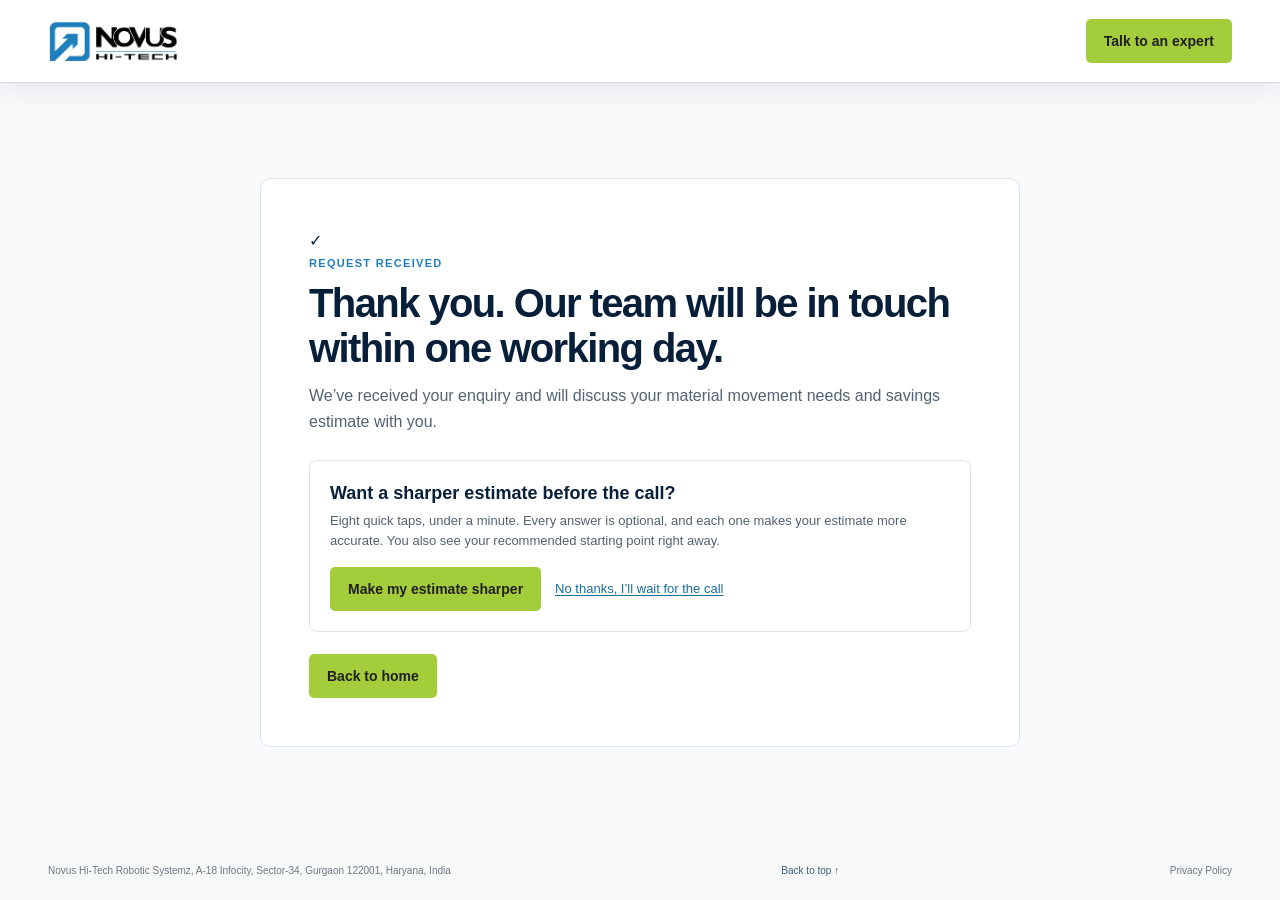
==== commit d12c5d7a: "Created Quiz Form" ====
--- a/thank-you.html
+++ b/thank-you.html
@@ -8,7 +8,7 @@
     <title>Thank You | Novus Hi-Tech Robotics</title>
     <link rel="stylesheet" href="styles.css">
   </head>
-  <body class="thank-you-page">
+  <body class="thank-you-page" id="top">
     <header class="site-header">
       <div class="container header-inner">
         <a class="brand" href="index.html" aria-label="Novus Hi-Tech home">
@@ -20,27 +20,39 @@
 
     <main class="thank-you-main">
       <section class="thank-you-card" aria-labelledby="thank-you-title">
+        <div class="thank-you-status" aria-hidden="true">
+          <span>✓</span>
+        </div>
         <p class="eyebrow">REQUEST RECEIVED</p>
         <h1 id="thank-you-title">Thank you. Our team will be in touch within one working day.</h1>
         <p class="thank-you-copy">We’ve received your enquiry and will discuss your material movement needs and savings estimate with you.</p>
+        <p class="form-status" id="leadNotificationStatus" role="status" aria-live="polite" hidden></p>
+
         <div class="estimate-sharper">
           <h2>Want a sharper estimate before the call?</h2>
           <p>Eight quick taps, under a minute. Every answer is optional, and each one makes your estimate more accurate. You also see your recommended starting point right away.</p>
           <div class="estimate-sharper-actions">
-            <a class="button button-blue" href="#">Make my estimate sharper</a>
-            <a class="estimate-sharper-skip" href="#back-to-home">No thanks, I’ll wait for the call</a>
+            <button class="button button-blue" id="startEstimateQuiz" type="button">Make my estimate sharper</button>
+            <a class="estimate-sharper-skip" href="index.html">No thanks, I’ll wait for the call</a>
           </div>
         </div>
+
         <a class="button button-blue thank-you-home" id="back-to-home" href="index.html">Back to home</a>
+      </section>
+
+      <section class="estimate-quiz" id="estimateQuiz" aria-live="polite" hidden>
+        <div class="quiz-content" id="quizContent"></div>
       </section>
     </main>
 
     <footer class="site-footer">
       <div class="container footer-inner">
         <span>Novus Hi-Tech Robotic Systemz, A-18 Infocity, Sector-34, Gurgaon 122001, Haryana, India</span>
-        <a href="#">Back to top ↑</a>
+        <a href="#top">Back to top ↑</a>
         <span>Privacy Policy</span>
       </div>
     </footer>
+
+    <script src="estimate-quiz.js"></script>
   </body>
 </html>
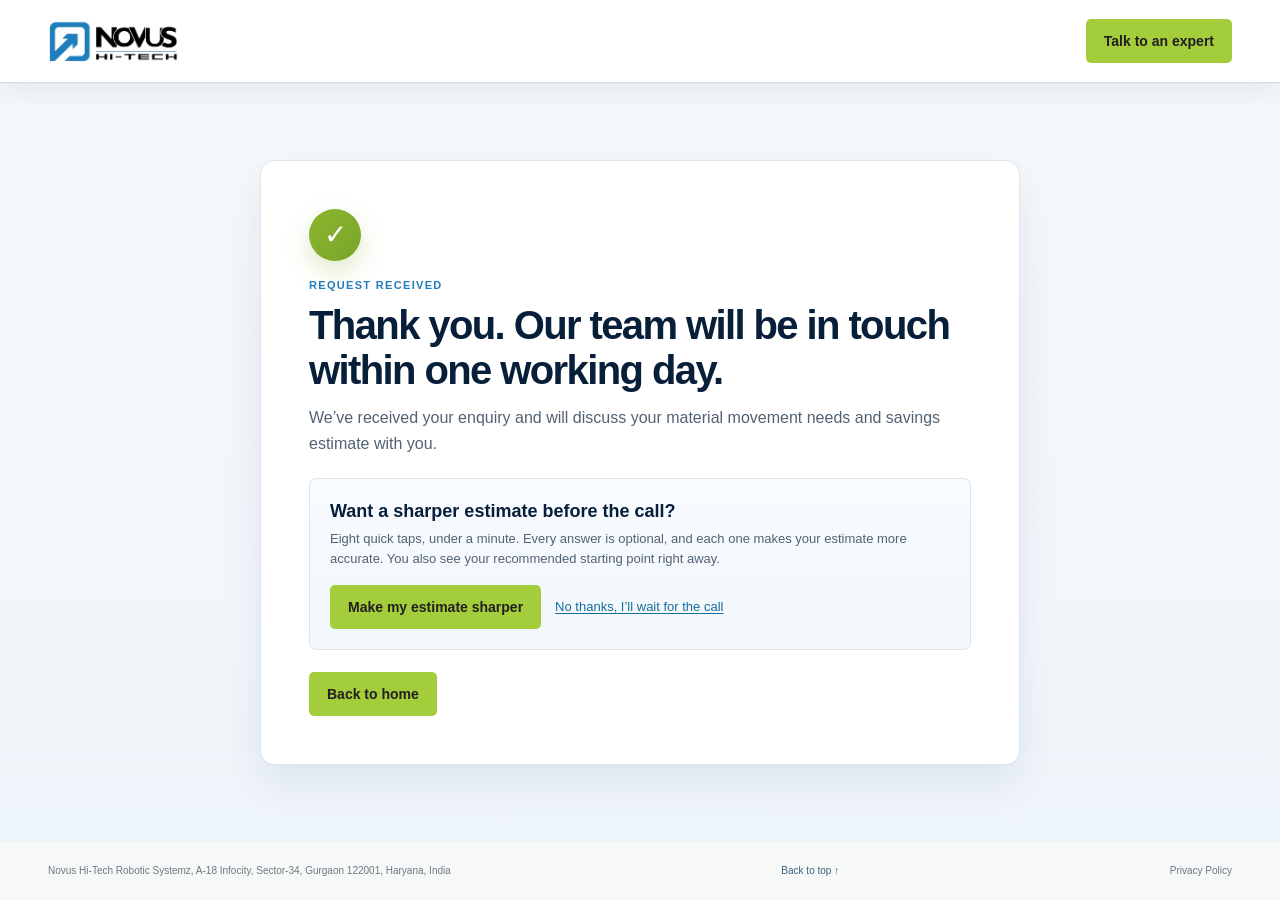
==== commit 394d12ec: "updated logos" ====
--- a/thank-you.html
+++ b/thank-you.html
@@ -28,6 +28,11 @@
         <p class="thank-you-copy">We’ve received your enquiry and will discuss your material movement needs and savings estimate with you.</p>
         <p class="form-status" id="leadNotificationStatus" role="status" aria-live="polite" hidden></p>
 
+        <div class="case-study-download" id="caseStudyDownloadNotice" role="status" aria-live="polite" hidden>
+          <p><strong>Your case study is ready.</strong> If it did not download automatically, open it in a new tab and save it from your PDF viewer.</p>
+          <a class="button button-blue" href="Vinfast%20case%20study_Novus%20Hi-Tech.pdf" target="_blank" rel="noopener noreferrer">Open the Novus case study</a>
+        </div>
+
         <div class="estimate-sharper">
           <h2>Want a sharper estimate before the call?</h2>
           <p>Eight quick taps, under a minute. Every answer is optional, and each one makes your estimate more accurate. You also see your recommended starting point right away.</p>
--- a/styles.css
+++ b/styles.css
@@ -81,15 +81,11 @@
 .customer-strip { background: #fff; border-top: 1px solid #e4e9ec; border-bottom: 1px solid #e4e9ec; }
 .customer-inner { min-height: 54px; display: flex; align-items: center; justify-content: space-between; gap: 20px; }
 .customer-inner > p { flex: 0 0 auto; margin: 0; color: #6b7985; font-size: 7px; font-weight: 700; letter-spacing: .08em; }
-.customer-slider { flex: 1; overflow: hidden; padding: 15px 0; }
-.customer-track { display: flex; align-items: center; gap: 60px; animation: slide 15s linear infinite; }
+.customer-slider { flex: 1; min-width: 0; overflow: hidden; padding: 15px 0; }
+.customer-track { display: flex; align-items: center; width: max-content; animation: slide 34s linear infinite; }
 .customer-track:hover { animation-play-state: paused; }
-.customer-logo { max-height: 70px; width: auto; flex-shrink: 0; }
-.customer-logo-asian { max-height: 45px; }
-.customer-logo-john { max-height: 35px; }
-.customer-logo-daikin { max-height: 35px; }
-.customer-wordmark { display: flex; align-items: center; gap: 5px; color: #33475a; font-size: 12px; font-weight: 700; white-space: nowrap; flex-shrink: 0; }
-.customer-wordmark img { width: 32px; height: 32px; }
+.customer-group { display: flex; flex: 0 0 auto; align-items: center; gap: 32px; padding-right: 32px; }
+.customer-logo { display: block; width: 190px; height: 110px; flex: 0 0 190px; object-fit: contain; }
 @keyframes slide {
   0% { transform: translateX(0); }
   100% { transform: translateX(-50%); }
@@ -232,10 +228,8 @@
   .customer-inner { align-items: flex-start; flex-direction: column; gap: 10px; padding-block: 12px; }
   .customer-inner > p { font-size: 7px; }
   .customer-slider { width: 100%; }
-  .customer-track { gap: 20px; }
-  .customer-logo { max-height: 40px; }
-  .customer-wordmark { font-size: 9px; }
-  .customer-wordmark img { width: 20px; height: 20px; }
+  .customer-group { gap: 18px; padding-right: 18px; }
+  .customer-logo { width: 140px; height: 80px; flex-basis: 140px; }
   .section { padding: 27px 0; }
   .section h2 { font-size: 21px; }
   .problem-grid { gap: 7px; }
@@ -302,8 +296,8 @@
 .result-copy h3 { margin: 0 0 9px; color: #182b3d; font-size: 40px; line-height: 1.1; }
 .result-copy > p { margin: 0 0 5px; color: #526272; font-size: 15px; line-height: 1.55; }
 .result-attribution { display: block; color: #697887; font-size: 12px; }
-.result-link { display: inline-flex; gap: 5px; margin-top: 8px; color: #217ebe; font-size: 11px; font-weight: 700; }
-.result-link:hover { color: #0b2d4c; text-decoration: underline; text-underline-offset: 3px; }
+.result-link { margin-top: 8px; text-decoration: none; }
+.result-link:hover { text-decoration: none; }
 .result-link span { font-size: 14px; }
 .result-stats { grid-template-columns: repeat(3, minmax(0, 1fr)); gap: 8px; }
 .result-stats > div { display: flex; min-width: 0; min-height: 58px; flex-direction: column; justify-content: center; padding: 7px 10px; color: #fff; background: #101f2a; border-radius: 5px; }
@@ -672,11 +666,11 @@
 }
 
 /* =========================================
-   TEAM NOVUS — ENLARGED & IMPROVED LAYOUT
+   TEAM NOVUS — LEADERSHIP LAYOUT
    ========================================= */
 .team-awards {
-  padding-block: 84px;
-  background: #fff;
+  padding-block: 64px;
+  background: #eef6fb;
 }
 
 .team-grid {
@@ -716,13 +710,12 @@
   line-height: 1.65;
 }
 
-/* Larger 3-column Leadership Cards */
 .leaders {
   display: grid;
   grid-template-columns: repeat(3, minmax(0, 1fr));
-  gap: 28px;
+  gap: 16px;
   width: 100%;
-  max-width: 920px;
+  max-width: 650px;
   margin: 0 auto;
 }
 
@@ -730,7 +723,7 @@
   display: flex;
   flex-direction: column;
   align-items: center;
-  padding: 16px 16px 20px;
+  padding: 10px 10px 12px;
   background: #fff;
   border: 1px solid #dce5ec;
   border-radius: 10px;
@@ -743,12 +736,12 @@
 
 .leaders > div > img {
   width: auto;
-  height: 250px;
+  height: 150px;
   object-fit: cover;
   object-position: center top;
   background: #f1f5f8;
   border-radius: 6px;
-  margin-bottom: 14px;
+  margin-bottom: 8px;
 }
 
 .leaders p {
@@ -762,14 +755,14 @@
 
 .leaders strong {
   color: #081f3a;
-  font-size: 22px;
+  font-size: 16px;
   font-weight: 800;
   line-height: 1.2;
 }
 
 .leaders small {
   color: #365061;
-  font-size: 15px;
+  font-size: 12px;
   font-weight: 600;
   line-height: 1.45;
 }
@@ -777,38 +770,53 @@
 /* Tablet Responsive */
 @media (max-width: 900px) {
   .leaders {
-    gap: 18px;
+    gap: 14px;
   }
   .leaders > div {
-    padding: 14px 14px 18px;
+    padding: 8px 8px 10px;
   }
   .leaders strong {
-    font-size: 17px;
+    font-size: 15px;
   }
   .leaders small {
-    font-size: 12px;
+    font-size: 11px;
   }
 }
 
 /* Mobile Responsive */
 @media (max-width: 640px) {
   .team-awards {
-    padding-block: 56px;
+    padding-block: 48px;
+  }
+  .team-grid {
+    width: calc(100% - 40px);
   }
   .team-copy > p:not(.eyebrow) {
     font-size: 15px;
-    margin-bottom: 28px;
+    margin-bottom: 24px;
   }
   .leaders {
-    grid-template-columns: 1fr;
-    max-width: 380px;
-    gap: 20px;
+    grid-template-columns: repeat(3, minmax(0, 1fr));
+    max-width: 100%;
+    gap: 6px;
+  }
+  .leaders > div {
+    min-width: 0;
+    padding: 6px 4px 8px;
+  }
+  .leaders > div > img {
+    max-width: 100%;
+    height: clamp(90px, 22vw, 130px);
+    margin-bottom: 6px;
+  }
+  .leaders p {
+    gap: 3px;
   }
   .leaders strong {
-    font-size: 19px;
+    font-size: clamp(11px, 3.5vw, 14px);
   }
   .leaders small {
-    font-size: 13px;
+    font-size: clamp(9px, 2.4vw, 11px);
   }
 }
 
@@ -816,7 +824,7 @@
   display: flex;
   min-height: 100vh;
   flex-direction: column;
-  background: #f8fafc;
+  background: linear-gradient(180deg, #f5f9fc 0%, #eef5fa 100%);
 }
 
 .thank-you-page .site-header {
@@ -831,11 +839,31 @@
 }
 
 .thank-you-card {
+  position: relative;
   width: min(760px, calc(100% - 40px));
   padding: clamp(24px, 5vw, 48px);
   background: #fff;
   border: 1px solid #dce5ec;
-  border-radius: 10px;
+  border-radius: 14px;
+  box-shadow: 0 18px 42px rgba(8, 31, 58, 0.08);
+}
+
+.thank-you-status {
+  display: grid;
+  place-items: center;
+  width: 52px;
+  height: 52px;
+  margin-bottom: 16px;
+  color: #fff;
+  background: linear-gradient(135deg, var(--green), #78a62a);
+  border-radius: 50%;
+  box-shadow: 0 10px 24px rgba(141, 181, 46, 0.28);
+}
+
+.thank-you-status span {
+  font-size: 28px;
+  font-weight: 700;
+  line-height: 1;
 }
 
 .thank-you-card .eyebrow {
@@ -851,16 +879,31 @@
 }
 
 .thank-you-copy {
-  margin: 0 0 24px;
+  margin: 0 0 20px;
   color: #526272;
   font-size: 16px;
   line-height: 1.65;
 }
 
+.case-study-download {
+  margin-bottom: 20px;
+  padding: 18px;
+  background: #f8fbff;
+  border: 1px solid #dce5ec;
+  border-radius: 8px;
+}
+
+.case-study-download p {
+  margin: 0 0 12px;
+  color: #526272;
+  font-size: 13px;
+  line-height: 1.55;
+}
+
 .estimate-sharper {
   margin-bottom: 20px;
   padding: 20px;
-  background: #fff;
+  background: linear-gradient(180deg, #f8fbff 0%, #f1f7fb 100%);
   border: 1px solid #dce5ec;
   border-radius: 8px;
 }
@@ -897,11 +940,308 @@
   color: var(--navy);
 }
 
+.thank-you-page.is-quiz-active {
+  background: #fff;
+}
+
+.thank-you-page.is-quiz-active .thank-you-card {
+  display: none;
+}
+
+.thank-you-page.is-quiz-active .thank-you-main {
+  display: flex;
+  flex-direction: column;
+  padding: 0;
+}
+
+.estimate-quiz[hidden] {
+  display: none;
+}
+
+.estimate-quiz {
+  width: 100%;
+  min-height: 0;
+  flex: 1;
+  padding: clamp(24px, 5vw, 56px) 20px;
+  color: #111820;
+  background: #fff;
+}
+
+.quiz-content {
+  width: min(100%, 840px);
+  margin-inline: auto;
+}
+
+.quiz-topline,
+.quiz-bottomline {
+  display: flex;
+  align-items: center;
+  justify-content: space-between;
+  gap: 16px;
+}
+
+.quiz-topline {
+  margin-bottom: 18px;
+  color: #31455a;
+  font-size: 13px;
+}
+
+.quiz-progress {
+  height: 5px;
+  margin-bottom: 24px;
+  overflow: hidden;
+  background: #d7dce0;
+  border-radius: 999px;
+}
+
+.quiz-progress span {
+  display: block;
+  height: 100%;
+  background: #c9430b;
+  border-radius: inherit;
+  transition: width 180ms ease;
+}
+
+.quiz-question h1,
+.quiz-result h1 {
+  margin: 0 0 6px;
+  color: var(--navy);
+  font-size: clamp(28px, 4vw, 34px);
+  line-height: 1.18;
+  letter-spacing: -.035em;
+}
+
+.quiz-question > p,
+.quiz-result > p {
+  margin: 0 0 22px;
+  color: #526272;
+  font-family: inherit;
+  font-size: 16px;
+  line-height: 1.65;
+}
+
+.quiz-options {
+  display: grid;
+  gap: 9px;
+}
+
+.quiz-option {
+  width: 100%;
+  min-height: 50px;
+  padding: 12px 16px;
+  color: #111820;
+  background: #fff;
+  border: 1px solid #c5cfd7;
+  border-radius: 10px;
+  font: inherit;
+  font-size: 15px;
+  text-align: left;
+  cursor: pointer;
+  transition: border-color 140ms ease, background 140ms ease, transform 140ms ease;
+}
+
+.quiz-option:hover {
+  border-color: var(--blue);
+  transform: translateY(-1px);
+}
+
+.quiz-option.is-selected {
+  border: 2px solid #111820;
+  padding: 11px 15px;
+}
+
+.quiz-option:focus-visible,
+.quiz-link:focus-visible,
+.quiz-continue:focus-visible {
+  outline: 3px solid var(--blue);
+  outline-offset: 3px;
+}
+
+.quiz-link {
+  padding: 0;
+  color: #264b68;
+  background: none;
+  border: 0;
+  font: inherit;
+  font-size: 13px;
+  text-decoration: underline;
+  text-underline-offset: 2px;
+  cursor: pointer;
+}
+
+.quiz-bottomline {
+  margin-top: 30px;
+}
+
+.quiz-location {
+  display: grid;
+  gap: 14px;
+  margin-top: 18px;
+}
+
+.quiz-location label {
+  display: grid;
+  gap: 6px;
+  color: #31455a;
+  font-size: 13px;
+}
+
+.quiz-location input {
+  min-height: 44px;
+  padding: 10px 12px;
+  color: var(--ink);
+  background: #fff;
+  border: 1px solid #aebcc7;
+  border-radius: 6px;
+  font: inherit;
+}
+
+.quiz-continue {
+  justify-self: start;
+  min-height: 42px;
+  padding: 0 22px;
+  color: #fff;
+  background: #c9430b;
+  border: 0;
+  border-radius: 6px;
+  font: inherit;
+  font-weight: 700;
+  cursor: pointer;
+}
+
+.quiz-continue:disabled {
+  cursor: wait;
+  opacity: .7;
+}
+
+.quiz-result .eyebrow {
+  margin-bottom: 8px;
+  color: #c9430b;
+}
+
+.quiz-recommendations {
+  overflow: hidden;
+  margin: 22px 0 18px;
+  background: #fff;
+  border: 1px solid #d5dde3;
+  border-radius: 12px;
+}
+
+.quiz-recommendation {
+  padding: 16px 20px;
+}
+
+.quiz-recommendation + .quiz-recommendation {
+  border-top: 1px solid #d5dde3;
+}
+
+.quiz-recommendation span {
+  display: block;
+  margin-bottom: 4px;
+  color: #536576;
+  font-size: 10px;
+  font-weight: 700;
+  letter-spacing: .08em;
+}
+
+.quiz-recommendation strong {
+  color: var(--navy);
+  font-size: 16px;
+}
+
+.quiz-contact {
+  display: flex;
+  align-items: center;
+  justify-content: space-between;
+  gap: 18px;
+  margin-top: 18px;
+  padding: 20px;
+  color: #fff;
+  background: #101d27;
+  border-radius: 12px;
+}
+
+.quiz-contact h2 {
+  margin: 0 0 4px;
+  color: #fff;
+  font-size: 17px;
+}
+
+.quiz-contact p {
+  margin: 0;
+  color: #d5dfe6;
+  font-family: inherit;
+  font-size: 14px;
+  line-height: 1.55;
+}
+
+.quiz-contact-actions {
+  display: flex;
+  flex-shrink: 0;
+  flex-direction: column;
+  align-items: flex-start;
+  gap: 10px;
+}
+
+.quiz-contact-actions .quiz-link {
+  color: #b9d8ec;
+}
+
+.quiz-submit-status {
+  min-height: 20px;
+  margin: 12px 0 0;
+  color: #0b7b54;
+  font-size: 13px;
+  font-weight: 700;
+}
+
+.quiz-submit-status.is-error {
+  color: #b42318;
+}
+
+.quiz-submit-form {
+  margin: 0;
+}
+
+.quiz-recommendation p {
+  margin: 0;
+  color: #33475a;
+  font-family: inherit;
+  font-size: 16px;
+  line-height: 1.6;
+}
+
+.quiz-result-back {
+  margin-top: 16px;
+}
+
 .thank-you-home {
   margin-top: 2px;
 }
 
 @media (max-width: 600px) {
+  .estimate-quiz {
+    padding: 24px 20px;
+  }
+
+  .quiz-question h1,
+  .quiz-result h1 {
+    font-size: 28px;
+  }
+
+  .quiz-contact {
+    align-items: flex-start;
+    flex-direction: column;
+  }
+
+  .quiz-contact-actions {
+    width: 100%;
+  }
+
+  .thank-you-card {
+    border-radius: 10px;
+  }
+
   .estimate-sharper {
     padding: 16px;
   }
@@ -911,4 +1251,5 @@
     flex-direction: column;
     gap: 12px;
   }
+
 }
